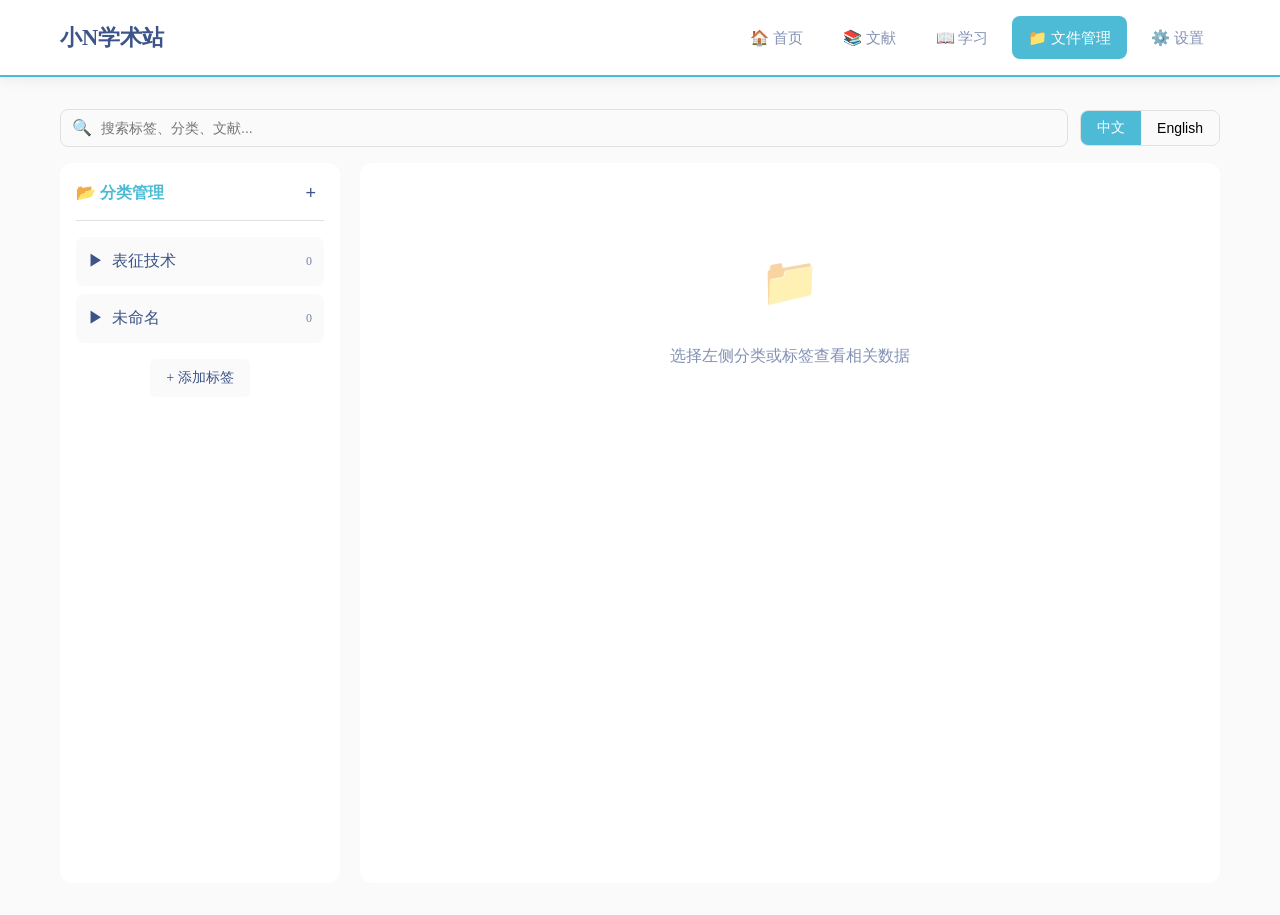
==== files.html @ 8e86a7cd "feat: 添加分类-标签系统和文件管理页面 - 新增 CategoriesStore 和 TagsStore 数据存储 - 新增 files.html 文件管理页面 - 支持分类和标签的增删改 - " ====
<!DOCTYPE html>
<html lang="zh-CN">
<head>
    <meta charset="UTF-8">
    <meta name="viewport" content="width=device-width, initial-scale=1.0">
    <title>文件管理 - 小N学术站</title>
    <link rel="stylesheet" href="css/style.css">
    <style>
        .files-container {
            display: flex;
            gap: 20px;
            height: calc(100vh - 180px);
            min-height: 500px;
        }
        
        .sidebar {
            width: 280px;
            flex-shrink: 0;
            background: var(--card-bg);
            border-radius: 12px;
            padding: 16px;
            overflow-y: auto;
        }
        
        .main-content {
            flex: 1;
            background: var(--card-bg);
            border-radius: 12px;
            padding: 16px;
            overflow-y: auto;
        }
        
        .sidebar-header {
            display: flex;
            justify-content: space-between;
            align-items: center;
            margin-bottom: 16px;
            padding-bottom: 12px;
            border-bottom: 1px solid var(--border);
        }
        
        .sidebar-title {
            font-size: 16px;
            font-weight: 600;
            color: var(--primary);
        }
        
        .btn-icon {
            background: none;
            border: none;
            cursor: pointer;
            padding: 4px 8px;
            font-size: 18px;
            color: var(--text);
            border-radius: 4px;
        }
        
        .btn-icon:hover {
            background: var(--bg);
        }
        
        .category-item {
            margin-bottom: 8px;
        }
        
        .category-header {
            display: flex;
            align-items: center;
            padding: 10px 12px;
            background: var(--bg);
            border-radius: 8px;
            cursor: pointer;
            transition: all 0.2s;
        }
        
        .category-header:hover {
            background: var(--primary-light);
        }
        
        .category-header.active {
            background: var(--primary);
            color: white;
        }
        
        .category-toggle {
            margin-right: 8px;
            transition: transform 0.2s;
        }
        
        .category-toggle.expanded {
            transform: rotate(90deg);
        }
        
        .category-name {
            flex: 1;
            font-weight: 500;
        }
        
        .category-count {
            font-size: 12px;
            opacity: 0.7;
        }
        
        .tags-list {
            margin-left: 20px;
            margin-top: 4px;
            display: none;
        }
        
        .tags-list.expanded {
            display: block;
        }
        
        .tag-item {
            display: flex;
            align-items: center;
            padding: 8px 12px;
            margin: 4px 0;
            background: var(--card-bg);
            border-radius: 6px;
            cursor: pointer;
            transition: all 0.2s;
            border: 1px solid transparent;
        }
        
        .tag-item:hover {
            border-color: var(--primary);
        }
        
        .tag-item.active {
            background: var(--primary-light);
            border-color: var(--primary);
        }
        
        .tag-name {
            flex: 1;
            font-size: 14px;
        }
        
        .tag-source {
            font-size: 11px;
            padding: 2px 6px;
            border-radius: 10px;
            background: var(--bg);
            color: var(--text-secondary);
        }
        
        .uncategorized-tags {
            margin-top: 16px;
            padding-top: 16px;
            border-top: 1px solid var(--border);
        }
        
        .uncategorized-title {
            font-size: 14px;
            color: var(--text-secondary);
            margin-bottom: 8px;
        }
        
        .toolbar {
            display: flex;
            gap: 12px;
            margin-bottom: 16px;
            align-items: center;
        }
        
        .search-box {
            flex: 1;
            position: relative;
        }
        
        .search-box input {
            width: 100%;
            padding: 10px 16px 10px 40px;
            border: 1px solid var(--border);
            border-radius: 8px;
            font-size: 14px;
            background: var(--bg);
        }
        
        .search-box::before {
            content: '🔍';
            position: absolute;
            left: 12px;
            top: 50%;
            transform: translateY(-50%);
        }
        
        .lang-toggle {
            display: flex;
            border: 1px solid var(--border);
            border-radius: 8px;
            overflow: hidden;
        }
        
        .lang-btn {
            padding: 8px 16px;
            border: none;
            background: var(--bg);
            cursor: pointer;
            font-size: 14px;
            transition: all 0.2s;
        }
        
        .lang-btn.active {
            background: var(--primary);
            color: white;
        }
        
        .data-list {
            display: grid;
            gap: 12px;
        }
        
        .data-card {
            background: var(--bg);
            border-radius: 8px;
            padding: 16px;
            cursor: pointer;
            transition: all 0.2s;
            border: 1px solid transparent;
        }
        
        .data-card:hover {
            border-color: var(--primary);
            transform: translateY(-2px);
        }
        
        .data-card-title {
            font-weight: 600;
            margin-bottom: 8px;
            color: var(--primary);
        }
        
        .data-card-meta {
            font-size: 13px;
            color: var(--text-secondary);
            margin-bottom: 8px;
        }
        
        .data-card-tags {
            display: flex;
            flex-wrap: wrap;
            gap: 6px;
        }
        
        .data-tag {
            font-size: 12px;
            padding: 2px 8px;
            background: var(--primary-light);
            color: var(--primary);
            border-radius: 12px;
        }
        
        .empty-state {
            text-align: center;
            padding: 60px 20px;
            color: var(--text-secondary);
        }
        
        .empty-state-icon {
            font-size: 48px;
            margin-bottom: 16px;
        }
        
        /* Modal styles */
        .modal {
            display: none;
            position: fixed;
            top: 0;
            left: 0;
            width: 100%;
            height: 100%;
            background: rgba(0,0,0,0.5);
            z-index: 1000;
            justify-content: center;
            align-items: center;
        }
        
        .modal.show {
            display: flex;
        }
        
        .modal-content {
            background: var(--card-bg);
            border-radius: 12px;
            padding: 24px;
            width: 90%;
            max-width: 400px;
        }
        
        .modal-header {
            display: flex;
            justify-content: space-between;
            align-items: center;
            margin-bottom: 20px;
        }
        
        .modal-title {
            font-size: 18px;
            font-weight: 600;
        }
        
        .modal-close {
            background: none;
            border: none;
            font-size: 24px;
            cursor: pointer;
            color: var(--text-secondary);
        }
        
        .form-group {
            margin-bottom: 16px;
        }
        
        .form-group label {
            display: block;
            margin-bottom: 6px;
            font-size: 14px;
            color: var(--text-secondary);
        }
        
        .form-group input, .form-group select {
            width: 100%;
            padding: 10px 12px;
            border: 1px solid var(--border);
            border-radius: 6px;
            font-size: 14px;
            background: var(--bg);
        }
        
        .btn-group {
            display: flex;
            gap: 12px;
            margin-top: 20px;
        }
        
        .btn {
            flex: 1;
            padding: 10px 16px;
            border: none;
            border-radius: 6px;
            cursor: pointer;
            font-size: 14px;
            transition: all 0.2s;
        }
        
        .btn-primary {
            background: var(--primary);
            color: white;
        }
        
        .btn-primary:hover {
            opacity: 0.9;
        }
        
        .btn-secondary {
            background: var(--bg);
            color: var(--text);
        }
        
        .btn-danger {
            background: #e74c3c;
            color: white;
        }
        
        @media (max-width: 768px) {
            .files-container {
                flex-direction: column;
                height: auto;
            }
            
            .sidebar {
                width: 100%;
                max-height: 300px;
            }
        }
    </style>
</head>
<body>
    <header class="header">
        <div class="container">
            <h1 class="logo">
                小N学术站
            </h1>
            <nav class="nav" id="navMenu">
                <a href="index.html" class="nav-link">
                    <span>🏠</span> 首页
                </a>
                <a href="papers.html" class="nav-link">
                    <span>📚</span> 文献
                </a>
                <a href="vocabulary.html" class="nav-link">
                    <span>📖</span> 学习
                </a>
                <a href="files.html" class="nav-link active">
                    <span>📁</span> 文件管理
                </a>
                <a href="settings.html" class="nav-link">
                    <span>⚙️</span> 设置
                </a>
            </nav>
            <button class="menu-toggle" id="menuToggle">☰</button>
        </div>
    </header>

    <main class="main">
        <div class="container">
            <div class="toolbar">
                <div class="search-box">
                    <input type="text" id="searchInput" placeholder="搜索标签、分类、文献...">
                </div>
                <div class="lang-toggle">
                    <button class="lang-btn active" data-lang="cn">中文</button>
                    <button class="lang-btn" data-lang="en">English</button>
                </div>
            </div>
            
            <div class="files-container">
                <div class="sidebar">
                    <div class="sidebar-header">
                        <span class="sidebar-title">📂 分类管理</span>
                        <button class="btn-icon" onclick="openAddCategoryModal()" title="添加分类">+</button>
                    </div>
                    <div id="categoryList"></div>
                </div>
                
                <div class="main-content">
                    <div id="dataList" class="data-list">
                        <div class="empty-state">
                            <div class="empty-state-icon">📁</div>
                            <p>选择左侧分类或标签查看相关数据</p>
                        </div>
                    </div>
                </div>
            </div>
        </div>
    </main>

    <!-- 添加分类模态框 -->
    <div class="modal" id="addCategoryModal">
        <div class="modal-content">
            <div class="modal-header">
                <h3 class="modal-title">添加分类</h3>
                <button class="modal-close" onclick="closeModal('addCategoryModal')">&times;</button>
            </div>
            <div class="form-group">
                <label>分类名称</label>
                <input type="text" id="categoryName" placeholder="输入分类名称">
            </div>
            <div class="btn-group">
                <button class="btn btn-secondary" onclick="closeModal('addCategoryModal')">取消</button>
                <button class="btn btn-primary" onclick="addCategory()">添加</button>
            </div>
        </div>
    </div>

    <!-- 添加标签模态框 -->
    <div class="modal" id="addTagModal">
        <div class="modal-content">
            <div class="modal-header">
                <h3 class="modal-title">添加标签</h3>
                <button class="modal-close" onclick="closeModal('addTagModal')">&times;</button>
            </div>
            <div class="form-group">
                <label>中文名称</label>
                <input type="text" id="tagNameCn" placeholder="输入中文名称">
            </div>
            <div class="form-group">
                <label>英文名称</label>
                <input type="text" id="tagNameEn" placeholder="输入英文名称">
            </div>
            <div class="form-group">
                <label>所属分类（可选）</label>
                <select id="tagCategory">
                    <option value="">无分类</option>
                </select>
            </div>
            <div class="btn-group">
                <button class="btn btn-secondary" onclick="closeModal('addTagModal')">取消</button>
                <button class="btn btn-primary" onclick="addTag()">添加</button>
            </div>
        </div>
    </div>

    <!-- 编辑标签模态框 -->
    <div class="modal" id="editTagModal">
        <div class="modal-content">
            <div class="modal-header">
                <h3 class="modal-title">编辑标签</h3>
                <button class="modal-close" onclick="closeModal('editTagModal')">&times;</button>
            </div>
            <input type="hidden" id="editTagId">
            <div class="form-group">
                <label>中文名称</label>
                <input type="text" id="editTagNameCn">
            </div>
            <div class="form-group">
                <label>英文名称</label>
                <input type="text" id="editTagNameEn">
            </div>
            <div class="form-group">
                <label>所属分类</label>
                <div id="editTagCategories"></div>
            </div>
            <div class="btn-group">
                <button class="btn btn-danger" onclick="deleteTag()">删除标签</button>
                <button class="btn btn-primary" onclick="saveTag()">保存</button>
            </div>
        </div>
    </div>

    <!-- 编辑分类模态框 -->
    <div class="modal" id="editCategoryModal">
        <div class="modal-content">
            <div class="modal-header">
                <h3 class="modal-title">编辑分类</h3>
                <button class="modal-close" onclick="closeModal('editCategoryModal')">&times;</button>
            </div>
            <input type="hidden" id="editCategoryId">
            <div class="form-group">
                <label>分类名称</label>
                <input type="text" id="editCategoryName">
            </div>
            <div class="btn-group">
                <button class="btn btn-danger" onclick="deleteCategory()">删除分类</button>
                <button class="btn btn-primary" onclick="saveCategory()">保存</button>
            </div>
        </div>
    </div>

    <script src="js/main.js"></script>
    <script src="js/files.js"></script>
</body>
</html>
---- css/style.css ----
/* 小N学术站 - 全局样式 */
/* Nature Classic 配色 + Times New Roman/宋体 字体 */

:root {
    /* 小N学术站配色 - 蓝绿主调 */
    --primary: #4DBBD5;        /* 主基调 - 蓝色（按钮、标题、强调） */
    --primary-light: #6DCCE8;
    --secondary: #00A087;       /* 主基调 - 绿色（成功状态、卡片边框） */
    --secondary-light: #00C49A;
    
    /* 文字颜色 */
    --text: #3C5488;           /* 主要文字（正文） */
    --text-secondary: #8491B4;  /* 次要信息（作者、出版日期等） */
    --text-muted: #AAAAAA;
    
    /* 语义化颜色 */
    --success: #00A087;        /* 成功状态 */
    --warning: #F39B7F;        /* 强调/警告色 */
    --danger: #E64B35;         /* 错误提示 - 仅用于错误 */
    --info: #4DBBD5;
    
    /* 背景与边框 */
    --bg: #FAFAFA;
    --bg-secondary: #F5F5F5;
    --card-bg: #FFFFFF;
    --card-bg-hover: #F8F8F8;
    --border: #E0E0E0;
    --border-accent: #00A087;   /* 卡片边框强调 */
    
    /* 其他 */
    --radius: 8px;
    --shadow: 0 2px 12px rgba(60, 84, 136, 0.1);
}

/* 字体设置：英文数字Times New Roman，中文宋体 */
* {
    margin: 0;
    padding: 0;
    box-sizing: border-box;
}

body {
    font-family: 'Times New Roman', SimSun, serif;
    background: var(--bg);
    color: var(--text);
    line-height: 1.8;
    min-height: 100vh;
}

/* 英文和数字使用 Times New Roman */
.en, .english, code, pre, .code {
    font-family: 'Times New Roman', serif;
}

/* 中文使用宋体 - 自动处理 */

.container {
    max-width: 1200px;
    margin: 0 auto;
    padding: 0 20px;
}

/* 隐藏类 */
.hidden {
    display: none !important;
}

/* Header */
.header {
    background: var(--card-bg);
    border-bottom: 2px solid var(--primary);
    padding: 16px 0;
    position: sticky;
    top: 0;
    z-index: 100;
    box-shadow: var(--shadow);
}

.header .container {
    display: flex;
    align-items: center;
    justify-content: space-between;
}

.logo {
    font-size: 1.4rem;
    font-weight: 700;
    display: flex;
    align-items: center;
    gap: 8px;
    color: var(--text);
}

.logo-icon {
    font-size: 1.6rem;
}

.nav {
    display: flex;
    gap: 8px;
    flex-wrap: wrap;
}

.nav-link {
    color: var(--text-secondary);
    text-decoration: none;
    padding: 8px 16px;
    border-radius: var(--radius);
    transition: all 0.2s;
    font-size: 0.95rem;
}

.nav-link:hover {
    background: var(--bg-secondary);
    color: var(--text);
}

.nav-link.active {
    background: var(--primary);
    color: white;
}

.menu-toggle {
    display: none;
    background: var(--card-bg);
    border: 1px solid var(--border);
    color: var(--text);
    padding: 8px 12px;
    border-radius: var(--radius);
    cursor: pointer;
    font-size: 1.2rem;
}

/* Main */
.main {
    padding: 32px 0;
}

/* Section */
.section-header {
    display: flex;
    align-items: center;
    justify-content: space-between;
    margin-bottom: 24px;
    flex-wrap: wrap;
    gap: 16px;
}

.section-title {
    font-size: 1.5rem;
    font-weight: 600;
    display: flex;
    align-items: center;
    gap: 8px;
    color: var(--text);
}

.main-tab-btn {
    cursor: pointer;
    padding: 4px 12px;
    border-radius: 6px;
    transition: all 0.2s;
    color: var(--text-secondary);
}

.main-tab-btn:hover {
    color: var(--text);
    background: var(--hover-bg);
}

.main-tab-btn.active {
    color: var(--primary);
    font-weight: 600;
}

/* Cards */
.card {
    background: var(--card-bg);
    border-radius: var(--radius);
    padding: 24px;
    box-shadow: var(--shadow);
    border: 1px solid var(--border);
}

.card-title {
    font-size: 1.1rem;
    font-weight: 600;
    margin-bottom: 16px;
    display: flex;
    align-items: center;
    gap: 8px;
    color: var(--text);
}

/* Stats Grid */
.stats-grid {
    display: grid;
    grid-template-columns: repeat(auto-fit, minmax(140px, 1fr));
    gap: 16px;
    margin-bottom: 32px;
}

.stat-card {
    background: var(--card-bg);
    border-radius: var(--radius);
    padding: 20px;
    text-align: center;
    border: 1px solid var(--border);
    transition: transform 0.2s, border-color 0.2s;
}

.stat-card:hover {
    transform: translateY(-2px);
    border-color: var(--primary);
}

.stat-icon {
    font-size: 2rem;
    margin-bottom: 8px;
}

.stat-value {
    font-size: 2rem;
    font-weight: 700;
    color: var(--primary);
}

.stat-label {
    color: var(--text-secondary);
    font-size: 0.85rem;
    margin-top: 4px;
}

/* Buttons */
.btn {
    display: inline-flex;
    align-items: center;
    justify-content: center;
    gap: 6px;
    padding: 10px 20px;
    border: none;
    border-radius: var(--radius);
    font-size: 0.95rem;
    font-weight: 500;
    cursor: pointer;
    transition: all 0.2s;
    text-decoration: none;
    font-family: 'Times New Roman', SimSun, serif;
}

.btn:disabled {
    opacity: 0.5;
    cursor: not-allowed;
}

.btn-primary {
    background: var(--primary);
    color: white;
}

.btn-primary:hover:not(:disabled) {
    background: var(--primary-light);
    transform: translateY(-1px);
}

.btn-secondary {
    background: var(--bg-secondary);
    color: var(--text);
    border: 1px solid var(--border);
}

.btn-secondary:hover:not(:disabled) {
    background: var(--border);
}

.btn-success {
    background: var(--success);
    color: white;
}

.btn-success:hover:not(:disabled) {
    background: #008B74;
}

.btn-danger {
    background: var(--danger);
    color: white;
}

.btn-danger:hover:not(:disabled) {
    background: #D43D2A;
}

.btn-warning {
    background: var(--warning);
    color: var(--text);
}

.btn-warning:hover:not(:disabled) {
    background: #E88A6A;
}

.btn-outline {
    background: transparent;
    color: var(--text);
    border: 1px solid var(--border);
}

.btn-outline:hover:not(:disabled) {
    background: var(--bg-secondary);
}

.btn-sm {
    padding: 6px 12px;
    font-size: 0.85rem;
}

.btn-lg {
    padding: 14px 28px;
    font-size: 1.1rem;
}

.btn-block {
    width: 100%;
}

/* Forms */
.form-group {
    margin-bottom: 16px;
}

.form-label {
    display: block;
    margin-bottom: 6px;
    font-weight: 500;
    color: var(--text);
}

.form-input,
.form-select,
.form-textarea {
    width: 100%;
    padding: 10px 14px;
    border: 1px solid var(--border);
    border-radius: var(--radius);
    font-size: 0.95rem;
    background: var(--card-bg);
    color: var(--text);
    transition: border-color 0.2s, box-shadow 0.2s;
    font-family: 'Times New Roman', SimSun, serif;
}

.form-input:focus,
.form-select:focus,
.form-textarea:focus {
    outline: none;
    border-color: var(--primary);
    box-shadow: 0 0 0 3px rgba(230, 75, 53, 0.1);
}

.form-textarea {
    resize: vertical;
    min-height: 100px;
}

/* Tabs */
.tabs {
    display: flex;
    gap: 4px;
    margin-bottom: 24px;
    border-bottom: 2px solid var(--border);
    padding-bottom: 0;
}

.tab-btn {
    padding: 12px 24px;
    border: none;
    background: transparent;
    color: var(--text-secondary);
    cursor: pointer;
    font-size: 0.95rem;
    font-weight: 500;
    transition: all 0.2s;
    border-bottom: 2px solid transparent;
    margin-bottom: -2px;
    font-family: 'Times New Roman', SimSun, serif;
}

.tab-btn:hover {
    color: var(--text);
}

.tab-btn.active {
    color: var(--primary);
    border-bottom-color: var(--primary);
}

.tab-content {
    display: none;
}

.tab-content.active {
    display: block;
}

/* Filter Bar */
.filter-bar {
    display: flex;
    gap: 12px;
    margin-bottom: 20px;
    flex-wrap: wrap;
    align-items: center;
}

/* Lists */
.list {
    display: grid;
    gap: 16px;
}

.list-item {
    background: var(--card-bg);
    border: 1px solid var(--border);
    border-radius: var(--radius);
    padding: 16px;
    display: flex;
    justify-content: space-between;
    align-items: center;
    transition: all 0.2s;
}

.list-item:hover {
    border-color: var(--primary);
    box-shadow: var(--shadow);
}

.list-item-main {
    flex: 1;
    min-width: 0;
}

.list-item-title {
    font-weight: 600;
    color: var(--text);
    margin-bottom: 4px;
}

.list-item-sub {
    font-size: 0.85rem;
    color: var(--text-secondary);
}

/* Paper Cards */
.paper-card {
    background: var(--card-bg);
    border: 1px solid var(--border);
    border-radius: var(--radius);
    padding: 20px;
    transition: all 0.2s;
}

.paper-card:hover {
    border-color: var(--secondary);
    box-shadow: var(--shadow);
}

.paper-card-title {
    font-size: 1.1rem;
    font-weight: 600;
    color: var(--text);
    margin-bottom: 8px;
    line-height: 1.5;
}

.paper-card-meta {
    font-size: 0.85rem;
    color: var(--text-secondary);
    margin-bottom: 12px;
}

.paper-card-actions {
    display: flex;
    gap: 8px;
    flex-wrap: wrap;
}

/* Badges */
.badge {
    display: inline-block;
    padding: 4px 10px;
    border-radius: 4px;
    font-size: 0.75rem;
    font-weight: 500;
}

.badge-primary {
    background: rgba(230, 75, 53, 0.1);
    color: var(--primary);
}

.badge-secondary {
    background: var(--bg-secondary);
    color: var(--text-secondary);
}

.badge-success {
    background: rgba(0, 160, 135, 0.1);
    color: var(--success);
}

.badge-warning {
    background: rgba(243, 155, 127, 0.2);
    color: #C77A5E;
}

.badge-info {
    background: rgba(77, 187, 213, 0.1);
    color: var(--info);
}

/* Modal */
.modal {
    position: fixed;
    inset: 0;
    background: rgba(60, 84, 136, 0.3);
    display: flex;
    align-items: center;
    justify-content: center;
    z-index: 1000;
    padding: 20px;
}

.modal.hidden {
    display: none;
}

.modal-content {
    background: var(--card-bg);
    border-radius: var(--radius);
    max-width: 500px;
    width: 100%;
    max-height: 90vh;
    overflow: auto;
    box-shadow: 0 10px 40px rgba(60, 84, 136, 0.2);
}

.modal-lg {
    max-width: 800px;
}

.modal-header {
    padding: 20px 24px;
    border-bottom: 1px solid var(--border);
    display: flex;
    justify-content: space-between;
    align-items: center;
}

.modal-header h3 {
    font-size: 1.2rem;
    color: var(--text);
}

.modal-close {
    background: none;
    border: none;
    font-size: 1.5rem;
    color: var(--text-secondary);
    cursor: pointer;
    padding: 4px;
    line-height: 1;
}

.modal-close:hover {
    color: var(--primary);
}

.modal-body {
    padding: 24px;
}

.modal-footer {
    padding: 16px 24px;
    border-top: 1px solid var(--border);
    display: flex;
    justify-content: flex-end;
    gap: 12px;
}

/* Empty State */
.empty-state {
    text-align: center;
    padding: 60px 20px;
    color: var(--text-secondary);
}

.empty-state-icon {
    font-size: 4rem;
    margin-bottom: 16px;
    opacity: 0.5;
}

/* Toast */
.toast-container {
    position: fixed;
    top: 20px;
    right: 20px;
    z-index: 2000;
    display: flex;
    flex-direction: column;
    gap: 8px;
}

.toast {
    padding: 12px 20px;
    border-radius: var(--radius);
    color: white;
    font-size: 0.9rem;
    box-shadow: var(--shadow);
    animation: slideIn 0.3s ease;
}

.toast.success {
    background: var(--success);
}

.toast.error {
    background: var(--danger);
}

.toast.warning {
    background: var(--warning);
    color: var(--text);
}

.toast.info {
    background: var(--info);
}

@keyframes slideIn {
    from {
        transform: translateX(100%);
        opacity: 0;
    }
    to {
        transform: translateX(0);
        opacity: 1;
    }
}

/* Toggle Switch */
.toggle-switch {
    position: relative;
    display: inline-block;
    width: 44px;
    height: 24px;
}

.toggle-switch input {
    opacity: 0;
    width: 0;
    height: 0;
}

.toggle-slider {
    position: absolute;
    cursor: pointer;
    inset: 0;
    background: var(--border);
    border-radius: 24px;
    transition: 0.3s;
}

.toggle-slider::before {
    content: '';
    position: absolute;
    height: 18px;
    width: 18px;
    left: 3px;
    bottom: 3px;
    background: white;
    border-radius: 50%;
    transition: 0.3s;
}

.toggle-switch input:checked + .toggle-slider {
    background: var(--primary);
}

.toggle-switch input:checked + .toggle-slider::before {
    transform: translateX(20px);
}

/* Settings Row */
.settings-row {
    display: flex;
    justify-content: space-between;
    align-items: center;
    padding: 12px 0;
    border-bottom: 1px solid var(--border);
}

.settings-row:last-child {
    border-bottom: none;
}

.settings-label {
    font-weight: 500;
    color: var(--text);
}

/* Alert */
.alert {
    padding: 12px 16px;
    border-radius: var(--radius);
    font-size: 0.9rem;
}

.alert-warning {
    background: rgba(243, 155, 127, 0.15);
    color: #B8694F;
    border: 1px solid rgba(243, 155, 127, 0.3);
}

.alert-info {
    background: rgba(77, 187, 213, 0.1);
    color: #2D8A9F;
    border: 1px solid rgba(77, 187, 213, 0.3);
}

.alert-success {
    background: rgba(0, 160, 135, 0.1);
    color: #006B59;
    border: 1px solid rgba(0, 160, 135, 0.3);
}

/* Text Utilities */
.text-muted {
    color: var(--text-muted);
}

.text-secondary {
    color: var(--text-secondary);
}

.text-primary {
    color: var(--primary);
}

.text-success {
    color: var(--success);
}

.text-center {
    text-align: center;
}

/* Responsive */
@media (max-width: 768px) {
    .nav {
        display: none;
        position: absolute;
        top: 100%;
        left: 0;
        right: 0;
        background: var(--card-bg);
        flex-direction: column;
        padding: 16px;
        border-top: 1px solid var(--border);
        box-shadow: var(--shadow);
    }
    
    .nav.active {
        display: flex;
    }
    
    .menu-toggle {
        display: block;
    }
    
    .filter-bar {
        flex-direction: column;
        align-items: stretch;
    }
    
    .filter-bar > * {
        width: 100%;
    }
    
    .modal-content {
        margin: 10px;
        max-height: 85vh;
    }
    
    .list-item {
        flex-direction: column;
        align-items: flex-start;
        gap: 12px;
    }
    
    .paper-card-actions {
        flex-direction: column;
    }
    
    .paper-card-actions .btn {
        width: 100%;
    }
}

/* Scrollbar */
::-webkit-scrollbar {
    width: 8px;
    height: 8px;
}

::-webkit-scrollbar-track {
    background: var(--bg-secondary);
}

::-webkit-scrollbar-thumb {
    background: var(--text-secondary);
    border-radius: 4px;
}

::-webkit-scrollbar-thumb:hover {
    background: var(--text);
}

/* Selection */
::selection {
    background: rgba(230, 75, 53, 0.2);
    color: var(--text);
}

/* Links */
a {
    color: var(--secondary);
    text-decoration: none;
    transition: color 0.2s;
}

a:hover {
    color: var(--primary);
}

/* Progress Bar */
.progress-bar {
    height: 6px;
    background: var(--bg-secondary);
    border-radius: 3px;
    overflow: hidden;
}

.progress-fill {
    height: 100%;
    background: var(--primary);
    border-radius: 3px;
    transition: width 0.3s ease;
}

/* Loading Spinner */
.loading {
    display: flex;
    align-items: center;
    justify-content: center;
    padding: 40px;
}

.loading-spinner {
    width: 32px;
    height: 32px;
    border: 3px solid var(--border);
    border-top-color: var(--primary);
    border-radius: 50%;
    animation: spin 1s linear infinite;
}

@keyframes spin {
    to {
        transform: rotate(360deg);
    }
}

/* Code blocks */
code {
    background: var(--bg-secondary);
    padding: 2px 6px;
    border-radius: 4px;
    font-family: 'Times New Roman', monospace;
    font-size: 0.9em;
}

pre {
    background: var(--bg-secondary);
    padding: 16px;
    border-radius: var(--radius);
    overflow-x: auto;
    font-family: 'Times New Roman', monospace;
}

pre code {
    background: none;
    padding: 0;
}

/* Tables */
table {
    width: 100%;
    border-collapse: collapse;
    font-size: 0.95rem;
}

th, td {
    padding: 12px;
    text-align: left;
    border-bottom: 1px solid var(--border);
}

th {
    font-weight: 600;
    color: var(--text);
    background: var(--bg-secondary);
}

tr:hover {
    background: var(--bg-secondary);
}

/* Divider */
.divider {
    height: 1px;
    background: var(--border);
    margin: 20px 0;
}

/* Chip / Tag */
.chip {
    display: inline-flex;
    align-items: center;
    gap: 4px;
    padding: 4px 12px;
    background: var(--bg-secondary);
    border-radius: 16px;
    font-size: 0.85rem;
    color: var(--text);
}

.chip-primary {
    background: rgba(230, 75, 53, 0.1);
    color: var(--primary);
}

.chip-secondary {
    background: rgba(77, 187, 213, 0.1);
    color: var(--secondary);
}

/* 期刊选择样式 */
.journal-category {
    margin-bottom: 16px;
}

.journal-category-title {
    font-weight: 600;
    color: var(--text);
    margin-bottom: 8px;
    padding-bottom: 4px;
    border-bottom: 1px solid var(--border);
}

.journal-item {
    display: flex;
    justify-content: space-between;
    align-items: center;
    padding: 10px 12px;
    margin: 4px 0;
    background: var(--card-bg);
    border: 1px solid var(--border);
    border-radius: 6px;
    cursor: pointer;
    transition: all 0.2s ease;
}

.journal-item:hover {
    background: var(--bg-secondary);
}

.journal-item.selected {
    background: var(--primary);
    border-color: var(--primary);
    color: white;
}

.journal-item.selected .journal-item-name {
    color: white;
}

.journal-item.selected .journal-item-if {
    color: rgba(255, 255, 255, 0.8);
}

.journal-item-name {
    font-size: 0.95rem;
    color: var(--text);
}

.journal-item-if {
    font-size: 0.85rem;
    color: var(--text-secondary);
}

/* 词汇学习全屏模式 */
.study-fullscreen {
    position: fixed !important;
    top: 0 !important;
    left: 0 !important;
    width: 100vw !important;
    height: 100vh !important;
    z-index: 9999 !important;
    margin: 0 !important;
    padding: 20px !important;
    overflow-y: auto !important;
    background: var(--bg) !important;
    border-radius: 0 !important;
    box-shadow: none !important;
}

.study-fullscreen-header {
    position: sticky;
    top: 0;
    background: var(--bg);
    padding: 12px 0;
    margin-bottom: 16px;
    border-bottom: 1px solid var(--border);
    z-index: 10;
    display: flex;
    justify-content: space-between;
    align-items: center;
}

.study-fullscreen .question-area {
    min-height: calc(100vh - 200px);
    display: flex;
    flex-direction: column;
    justify-content: center;
}

.study-fullscreen .options-grid {
    display: grid;
    grid-template-columns: repeat(2, 1fr);
    gap: 12px;
    margin-top: 20px;
}

@media (max-width: 600px) {
    .study-fullscreen .options-grid {
        grid-template-columns: 1fr;
    }
}

/* 全屏模式下的进度信息 */
.fullscreen-queue-info {
    position: fixed;
    top: 0;
    left: 0;
    right: 0;
    background: var(--card-bg);
    padding: 12px 20px;
    z-index: 10000;
    display: flex;
    justify-content: space-between;
    align-items: center;
    box-shadow: 0 2px 8px rgba(0,0,0,0.1);
}


/* 摘要翻译练习样式 */
.trans-section {
    margin-bottom: 20px;
}

.trans-done-item {
    background: var(--card-bg);
    border: 1px solid var(--border);
    border-radius: 8px;
    padding: 16px;
    margin-bottom: 12px;
}

.trans-done-header {
    display: flex;
    justify-content: space-between;
    align-items: flex-start;
    margin-bottom: 12px;
}

.trans-done-title {
    font-weight: 600;
    color: var(--text-primary);
    flex: 1;
    margin-right: 12px;
}

.trans-done-date {
    font-size: 12px;
    color: var(--text-muted);
    white-space: nowrap;
}

.trans-done-actions {
    display: flex;
    gap: 8px;
    flex-wrap: wrap;
}

.btn-small {
    padding: 4px 12px;
    font-size: 12px;
    border-radius: 4px;
    cursor: pointer;
    border: 1px solid var(--border);
    background: var(--bg-secondary);
    color: var(--text-primary);
    transition: all 0.2s;
}

.btn-small:hover {
    background: var(--primary);
    color: white;
    border-color: var(--primary);
}

.btn-small.btn-danger {
    color: var(--danger);
    border-color: var(--danger);
}

.btn-small.btn-danger:hover {
    background: var(--danger);
    color: white;
}

.btn-success {
    background: var(--success);
    color: white;
    border: none;
}

.btn-success:hover {
    opacity: 0.9;
}
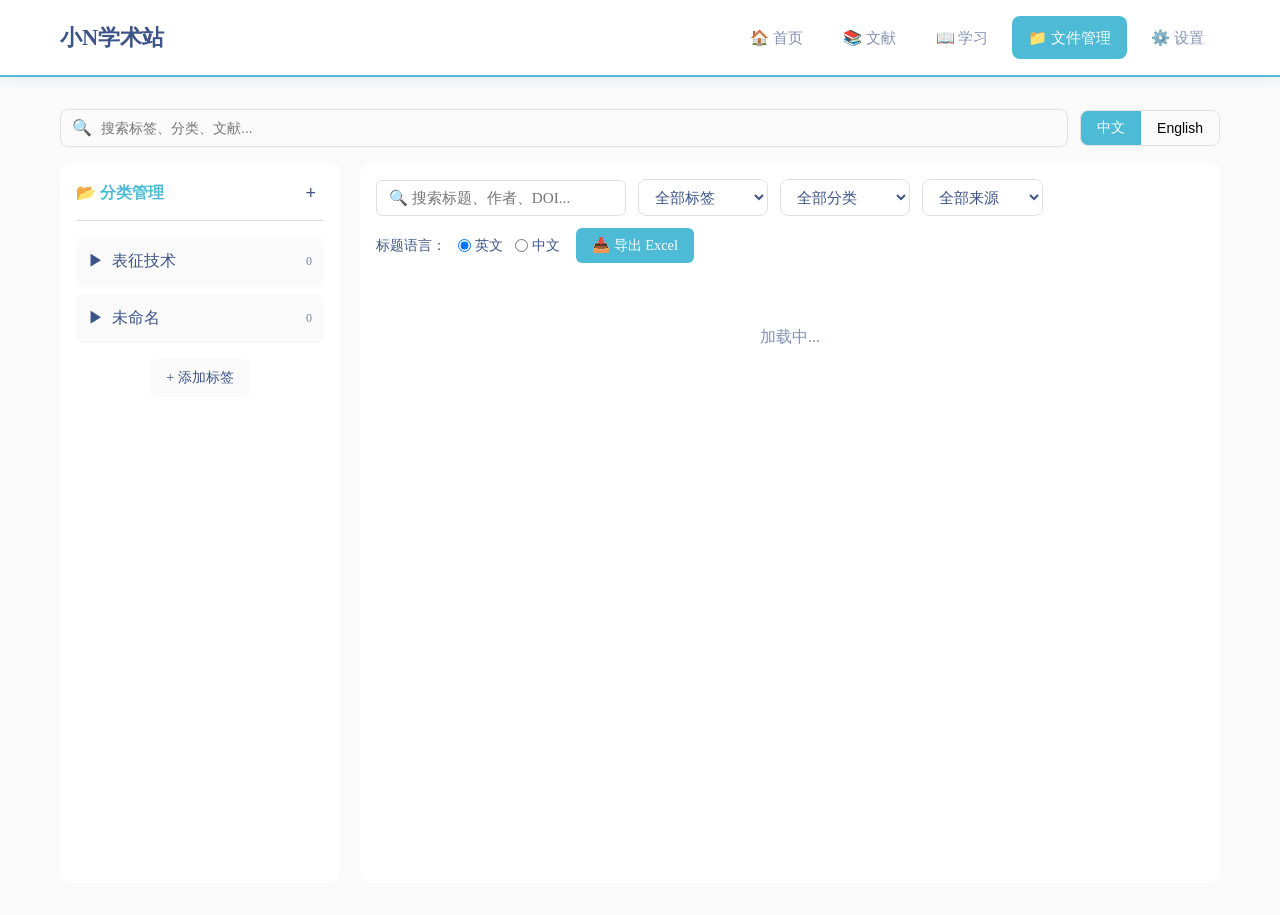
==== commit 8bd92f4d: "feat: 添加条目管理区域（第一阶段）" ====
--- a/files.html
+++ b/files.html
@@ -426,10 +426,58 @@
                 </div>
                 
                 <div class="main-content">
-                    <div id="dataList" class="data-list">
-                        <div class="empty-state">
-                            <div class="empty-state-icon">📁</div>
-                            <p>选择左侧分类或标签查看相关数据</p>
+                    <!-- 顶部工具栏 -->
+                    <div style="display: flex; gap: 12px; margin-bottom: 20px; flex-wrap: wrap; align-items: center; justify-content: space-between;">
+                        <div style="display: flex; gap: 12px; align-items: center; flex-wrap: wrap;">
+                            <div style="min-width: 250px;">
+                                <input type="text" id="entrySearch" class="form-input" placeholder="🔍 搜索标题、作者、DOI..." 
+                                       style="width: 100%; padding: 8px 12px; border: 1px solid var(--border); border-radius: 6px;"
+                                       oninput="filterEntries()">
+                            </div>
+                            <div style="min-width: 130px;">
+                                <select id="filterByTag" class="form-select" style="width: 100%; padding: 8px 12px;" onchange="filterEntries()">
+                                    <option value="">全部标签</option>
+                                </select>
+                            </div>
+                            <div style="min-width: 130px;">
+                                <select id="filterByCategory" class="form-select" style="width: 100%; padding: 8px 12px;" onchange="filterEntries()">
+                                    <option value="">全部分类</option>
+                                </select>
+                            </div>
+                            <div style="min-width: 110px;">
+                                <select id="filterBySource" class="form-select" style="width: 100%; padding: 8px 12px;" onchange="filterEntries()">
+                                    <option value="">全部来源</option>
+                                    <option value="library">仅文献库</option>
+                                    <option value="paper">仅文献卡片</option>
+                                    <option value="both">两者都有</option>
+                                </select>
+                            </div>
+                        </div>
+                        <div style="display: flex; gap: 8px; align-items: center;">
+                            <div style="display: flex; align-items: center; gap: 12px; font-size: 0.85rem; margin-right: 8px;">
+                                <span>标题语言：</span>
+                                <label style="cursor: pointer; display: flex; align-items: center; gap: 4px;">
+                                    <input type="radio" name="titleLang" value="en" checked onchange="setTitleLang('en')">
+                                    <span>英文</span>
+                                </label>
+                                <label style="cursor: pointer; display: flex; align-items: center; gap: 4px;">
+                                    <input type="radio" name="titleLang" value="cn" onchange="setTitleLang('cn')">
+                                    <span>中文</span>
+                                </label>
+                            </div>
+                            <button onclick="exportEntries()" class="btn btn-primary btn-sm" style="padding: 8px 16px; border: none; border-radius: 6px; background: var(--primary); color: white; cursor: pointer; font-size: 0.9rem;">
+                                📥 导出 Excel
+                            </button>
+                        </div>
+                    </div>
+                    
+                    <!-- 条目统计 -->
+                    <div id="entriesStats" style="margin-bottom: 16px; font-size: 0.9rem; color: var(--text-secondary);"></div>
+                    
+                    <!-- 条目列表 -->
+                    <div id="entriesList" style="max-height: 600px; overflow-y: auto;">
+                        <div style="text-align: center; padding: 40px; color: var(--text-secondary);">
+                            加载中...
                         </div>
                     </div>
                 </div>
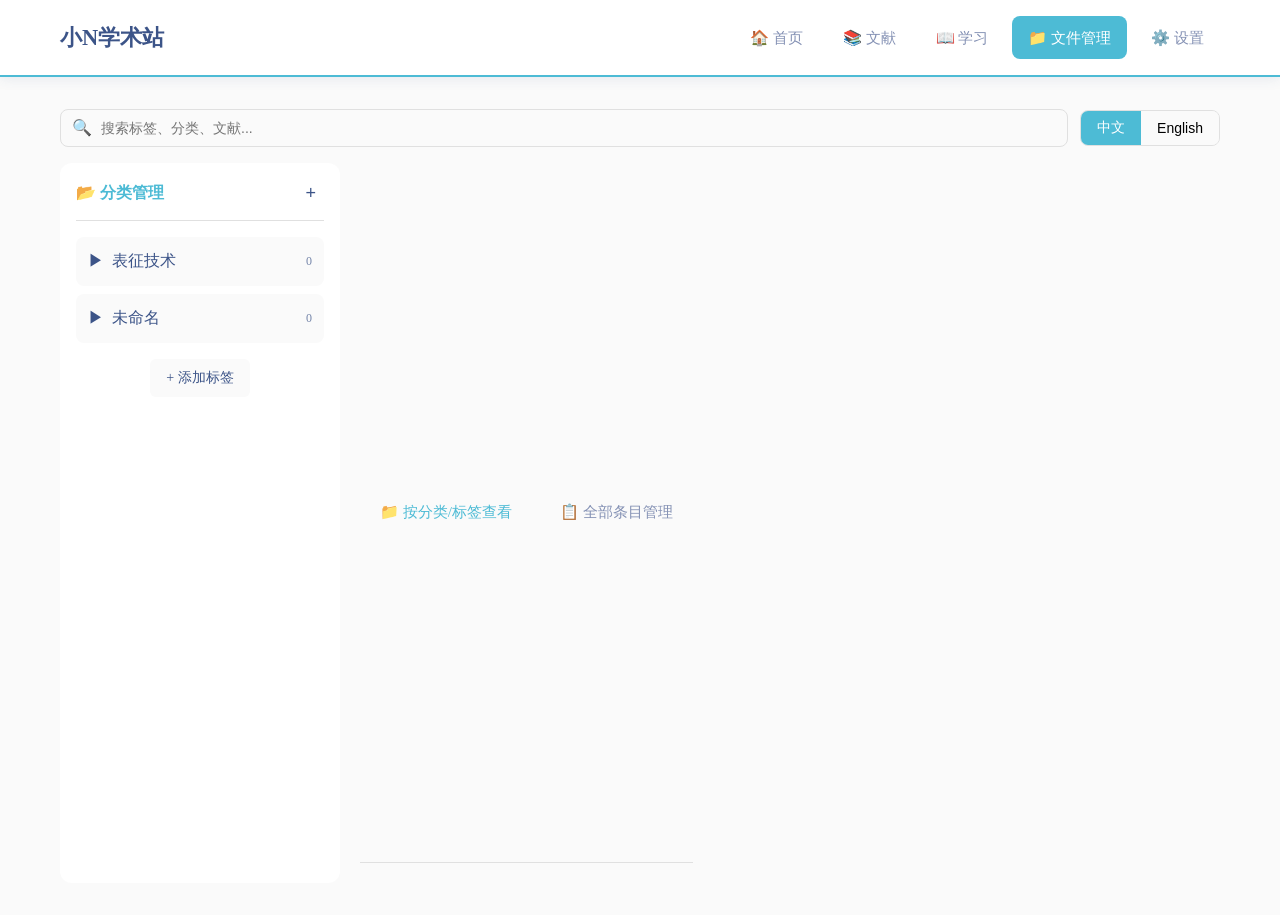
==== commit 1f08f82f: "fix: 恢复分类/标签查看功能，添加Tab切换" ====
--- a/files.html
+++ b/files.html
@@ -425,7 +425,28 @@
                     <div id="categoryList"></div>
                 </div>
                 
-                <div class="main-content">
+                <!-- Tab切换 -->
+                <div style="display: flex; gap: 8px; margin-bottom: 20px; border-bottom: 1px solid var(--border);">
+                    <button id="tab-data" class="tab-btn active" onclick="switchTab('data')" style="padding: 10px 20px; border: none; background: none; cursor: pointer; border-bottom: 2px solid transparent; font-size: 0.95rem;">
+                        📁 按分类/标签查看
+                    </button>
+                    <button id="tab-entries" class="tab-btn" onclick="switchTab('entries')" style="padding: 10px 20px; border: none; background: none; cursor: pointer; border-bottom: 2px solid transparent; font-size: 0.95rem;">
+                        📋 全部条目管理
+                    </button>
+                </div>
+                
+                <!-- Tab内容：按分类/标签查看（原有功能） -->
+                <div id="tab-content-data" class="tab-content">
+                    <div id="dataList" class="data-list">
+                        <div class="empty-state">
+                            <div class="empty-state-icon">📁</div>
+                            <p>选择左侧分类或标签查看相关数据</p>
+                        </div>
+                    </div>
+                </div>
+                
+                <!-- Tab内容：条目管理（新功能） -->
+                <div id="tab-content-entries" class="tab-content" style="display: none;">
                     <!-- 顶部工具栏 -->
                     <div style="display: flex; gap: 12px; margin-bottom: 20px; flex-wrap: wrap; align-items: center; justify-content: space-between;">
                         <div style="display: flex; gap: 12px; align-items: center; flex-wrap: wrap;">
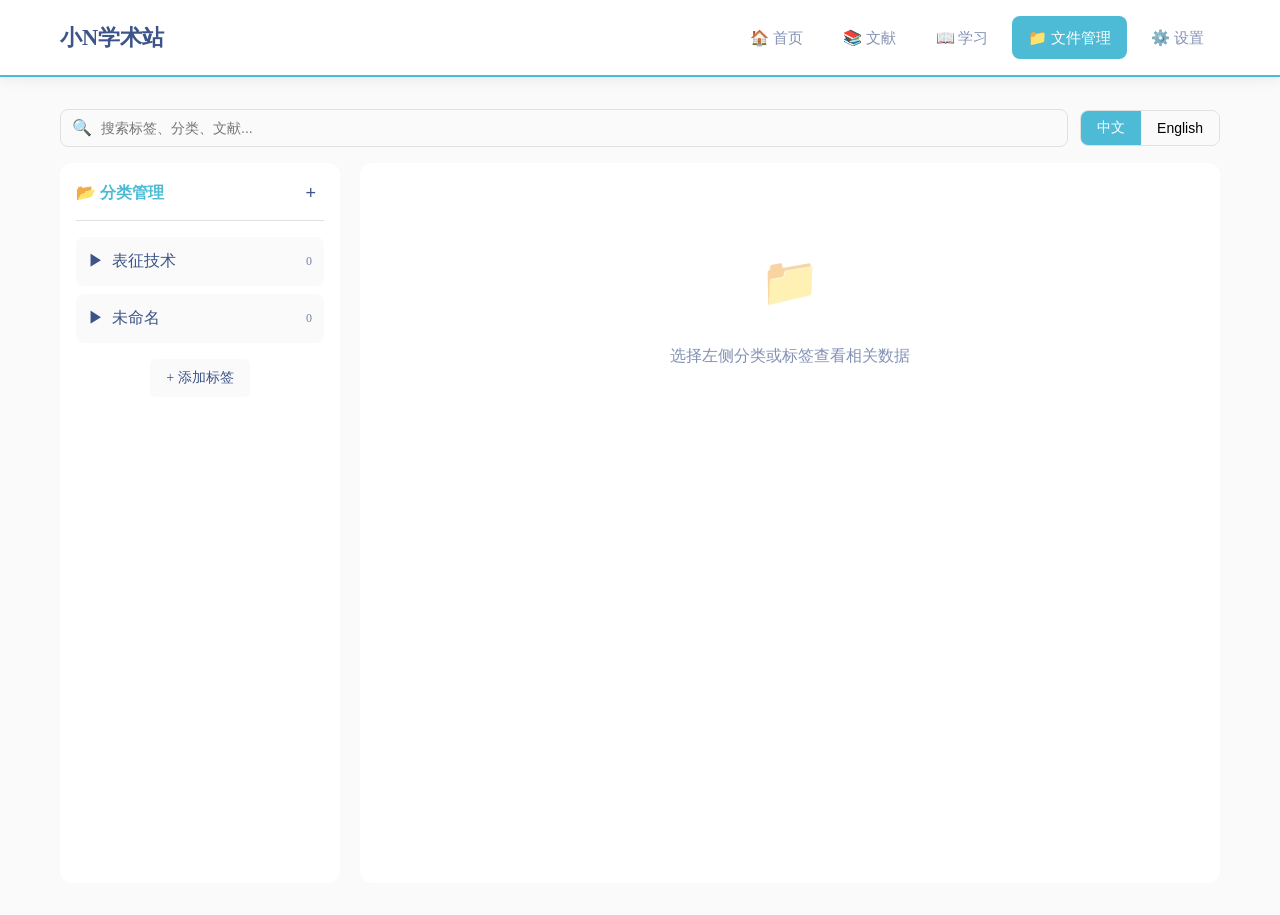
==== commit 4d6e0b02: "revert: 回滚files.html到添加条目管理之前" ====
--- a/files.html
+++ b/files.html
@@ -425,80 +425,11 @@
                     <div id="categoryList"></div>
                 </div>
                 
-                <!-- Tab切换 -->
-                <div style="display: flex; gap: 8px; margin-bottom: 20px; border-bottom: 1px solid var(--border);">
-                    <button id="tab-data" class="tab-btn active" onclick="switchTab('data')" style="padding: 10px 20px; border: none; background: none; cursor: pointer; border-bottom: 2px solid transparent; font-size: 0.95rem;">
-                        📁 按分类/标签查看
-                    </button>
-                    <button id="tab-entries" class="tab-btn" onclick="switchTab('entries')" style="padding: 10px 20px; border: none; background: none; cursor: pointer; border-bottom: 2px solid transparent; font-size: 0.95rem;">
-                        📋 全部条目管理
-                    </button>
-                </div>
-                
-                <!-- Tab内容：按分类/标签查看（原有功能） -->
-                <div id="tab-content-data" class="tab-content">
+                <div class="main-content">
                     <div id="dataList" class="data-list">
                         <div class="empty-state">
                             <div class="empty-state-icon">📁</div>
                             <p>选择左侧分类或标签查看相关数据</p>
-                        </div>
-                    </div>
-                </div>
-                
-                <!-- Tab内容：条目管理（新功能） -->
-                <div id="tab-content-entries" class="tab-content" style="display: none;">
-                    <!-- 顶部工具栏 -->
-                    <div style="display: flex; gap: 12px; margin-bottom: 20px; flex-wrap: wrap; align-items: center; justify-content: space-between;">
-                        <div style="display: flex; gap: 12px; align-items: center; flex-wrap: wrap;">
-                            <div style="min-width: 250px;">
-                                <input type="text" id="entrySearch" class="form-input" placeholder="🔍 搜索标题、作者、DOI..." 
-                                       style="width: 100%; padding: 8px 12px; border: 1px solid var(--border); border-radius: 6px;"
-                                       oninput="filterEntries()">
-                            </div>
-                            <div style="min-width: 130px;">
-                                <select id="filterByTag" class="form-select" style="width: 100%; padding: 8px 12px;" onchange="filterEntries()">
-                                    <option value="">全部标签</option>
-                                </select>
-                            </div>
-                            <div style="min-width: 130px;">
-                                <select id="filterByCategory" class="form-select" style="width: 100%; padding: 8px 12px;" onchange="filterEntries()">
-                                    <option value="">全部分类</option>
-                                </select>
-                            </div>
-                            <div style="min-width: 110px;">
-                                <select id="filterBySource" class="form-select" style="width: 100%; padding: 8px 12px;" onchange="filterEntries()">
-                                    <option value="">全部来源</option>
-                                    <option value="library">仅文献库</option>
-                                    <option value="paper">仅文献卡片</option>
-                                    <option value="both">两者都有</option>
-                                </select>
-                            </div>
-                        </div>
-                        <div style="display: flex; gap: 8px; align-items: center;">
-                            <div style="display: flex; align-items: center; gap: 12px; font-size: 0.85rem; margin-right: 8px;">
-                                <span>标题语言：</span>
-                                <label style="cursor: pointer; display: flex; align-items: center; gap: 4px;">
-                                    <input type="radio" name="titleLang" value="en" checked onchange="setTitleLang('en')">
-                                    <span>英文</span>
-                                </label>
-                                <label style="cursor: pointer; display: flex; align-items: center; gap: 4px;">
-                                    <input type="radio" name="titleLang" value="cn" onchange="setTitleLang('cn')">
-                                    <span>中文</span>
-                                </label>
-                            </div>
-                            <button onclick="exportEntries()" class="btn btn-primary btn-sm" style="padding: 8px 16px; border: none; border-radius: 6px; background: var(--primary); color: white; cursor: pointer; font-size: 0.9rem;">
-                                📥 导出 Excel
-                            </button>
-                        </div>
-                    </div>
-                    
-                    <!-- 条目统计 -->
-                    <div id="entriesStats" style="margin-bottom: 16px; font-size: 0.9rem; color: var(--text-secondary);"></div>
-                    
-                    <!-- 条目列表 -->
-                    <div id="entriesList" style="max-height: 600px; overflow-y: auto;">
-                        <div style="text-align: center; padding: 40px; color: var(--text-secondary);">
-                            加载中...
                         </div>
                     </div>
                 </div>
